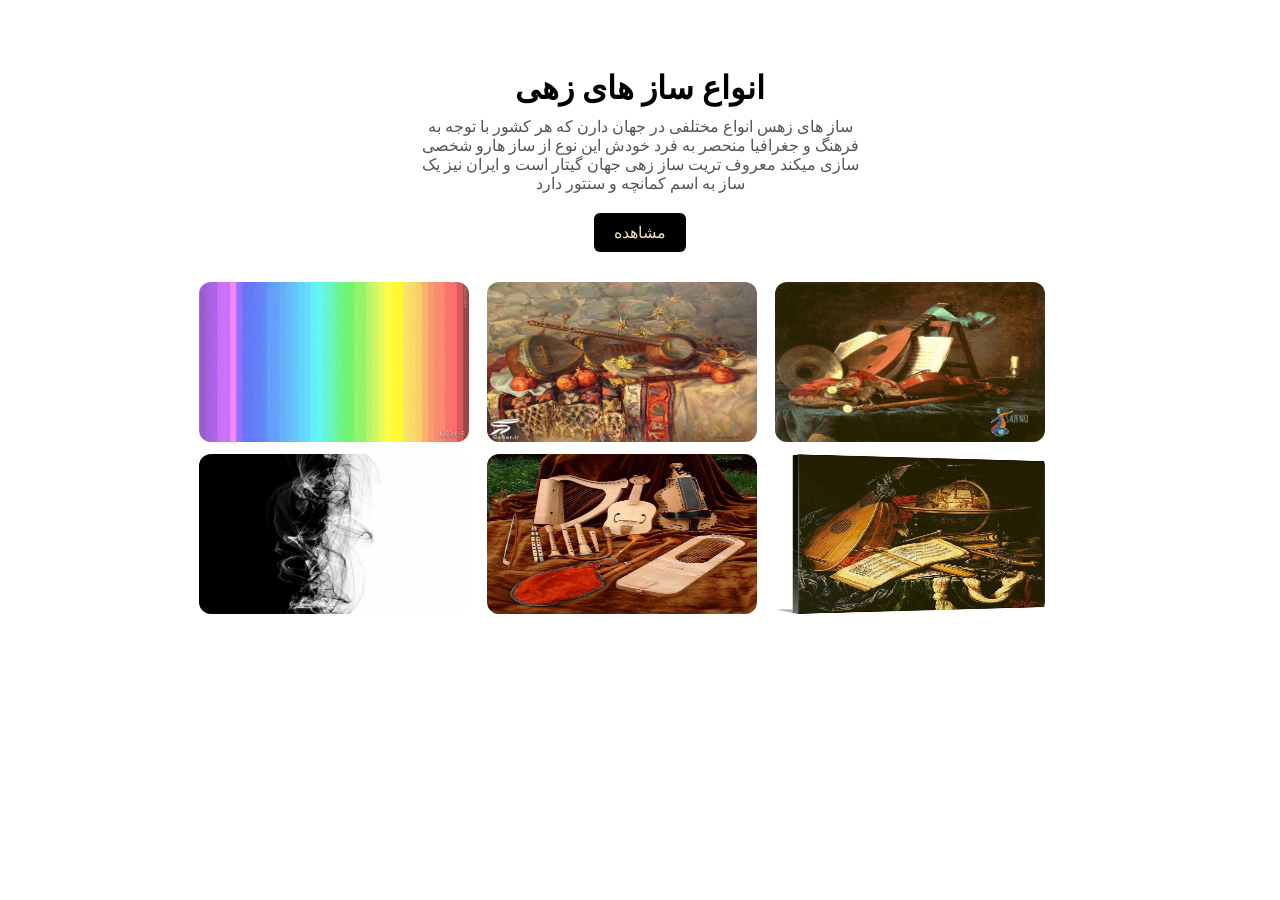
==== index.html @ e1867007 "add my new progects" ====
<!DOCTYPE html>
<html lang="en">
<head>
    <meta charset="UTF-8">
    <meta name="viewport" content="width=device-width, initial-scale=1.0">
    <title>my project</title>
    <link rel="stylesheet" href="assets/css/style.css">
</head>
<body>
    <div class="header-content">
        <h1>انواع ساز های زهی</h1>
        <p>ساز های زهس انواع مختلفی در جهان دارن که هر کشور با توجه به فرهنگ و جغرافیا منحصر به فرد خودش این نوع از ساز هارو شخصی سازی میکند
            معروف تریت ساز زهی جهان گیتار است و ایران نیز یک ساز به اسم کمانچه و سنتور دارد
        </p>
        <a href="" class="btn">مشاهده</a>
    </div>
    
    <div class="galery">
        <img src="assets/image/1.jpg" alt="">
        <img src="assets/image/2.jpg" alt="">
        <img src="assets/image/3.jpg" alt="">
        <img src="assets/image/4.jpg" alt="">
        <img src="assets/image/5.jpg" alt="">
        <img src="assets/image/6.jpg" alt="">

    </div>
     
</body>
</html>
---- assets/css/style.css ----
body {
    padding: 40px;
    text-align: center;
}

.header-content {
    max-width: 450px;
    margin: 0 auto;
}

h1 {
    font-size: 32px;
    font-weight: bold;
    margin-bottom: 10px;
}

p {
    font-size: 16px;
    color: #555;
    margin: 0 auto 20px;
}

.btn {
    display: inline-block;
    padding: 10px 20px;
    background-color: black;
    color: wheat;
    text-decoration: none;
    border-radius: 6px;
    margin-bottom: 30px;
}

.galery {
    max-width: 900px;
    margin: 0 auto;
}

.galery img {
    width: 30%;
    margin: 0 1% 12px;
    height: 160px;
    border-radius: 12px;
    float: left;
}
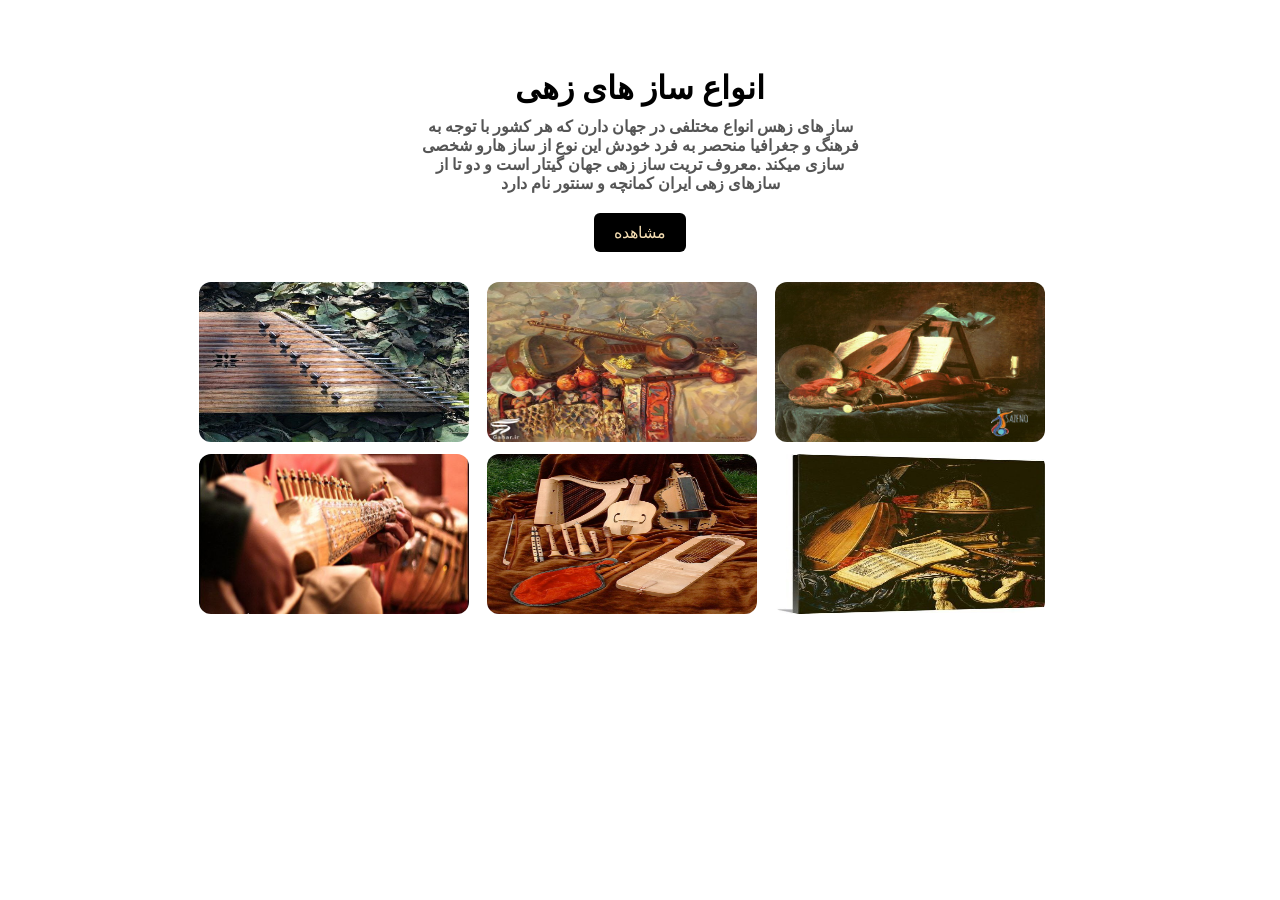
==== commit 19ae7cba: "edit codes" ====
--- a/index.html
+++ b/index.html
@@ -10,7 +10,7 @@
     <div class="header-content">
         <h1>انواع ساز های زهی</h1>
         <p>ساز های زهس انواع مختلفی در جهان دارن که هر کشور با توجه به فرهنگ و جغرافیا منحصر به فرد خودش این نوع از ساز هارو شخصی سازی میکند
-            معروف تریت ساز زهی جهان گیتار است و ایران نیز یک ساز به اسم کمانچه و سنتور دارد
+            .معروف تریت ساز زهی جهان گیتار است و دو تا از سازهای زهی ایران کمانچه و سنتور نام دارد
         </p>
         <a href="" class="btn">مشاهده</a>
     </div>
--- a/assets/css/style.css
+++ b/assets/css/style.css
@@ -18,6 +18,7 @@
     font-size: 16px;
     color: #555;
     margin: 0 auto 20px;
+    font-weight: bold;
 }
 
 .btn {
